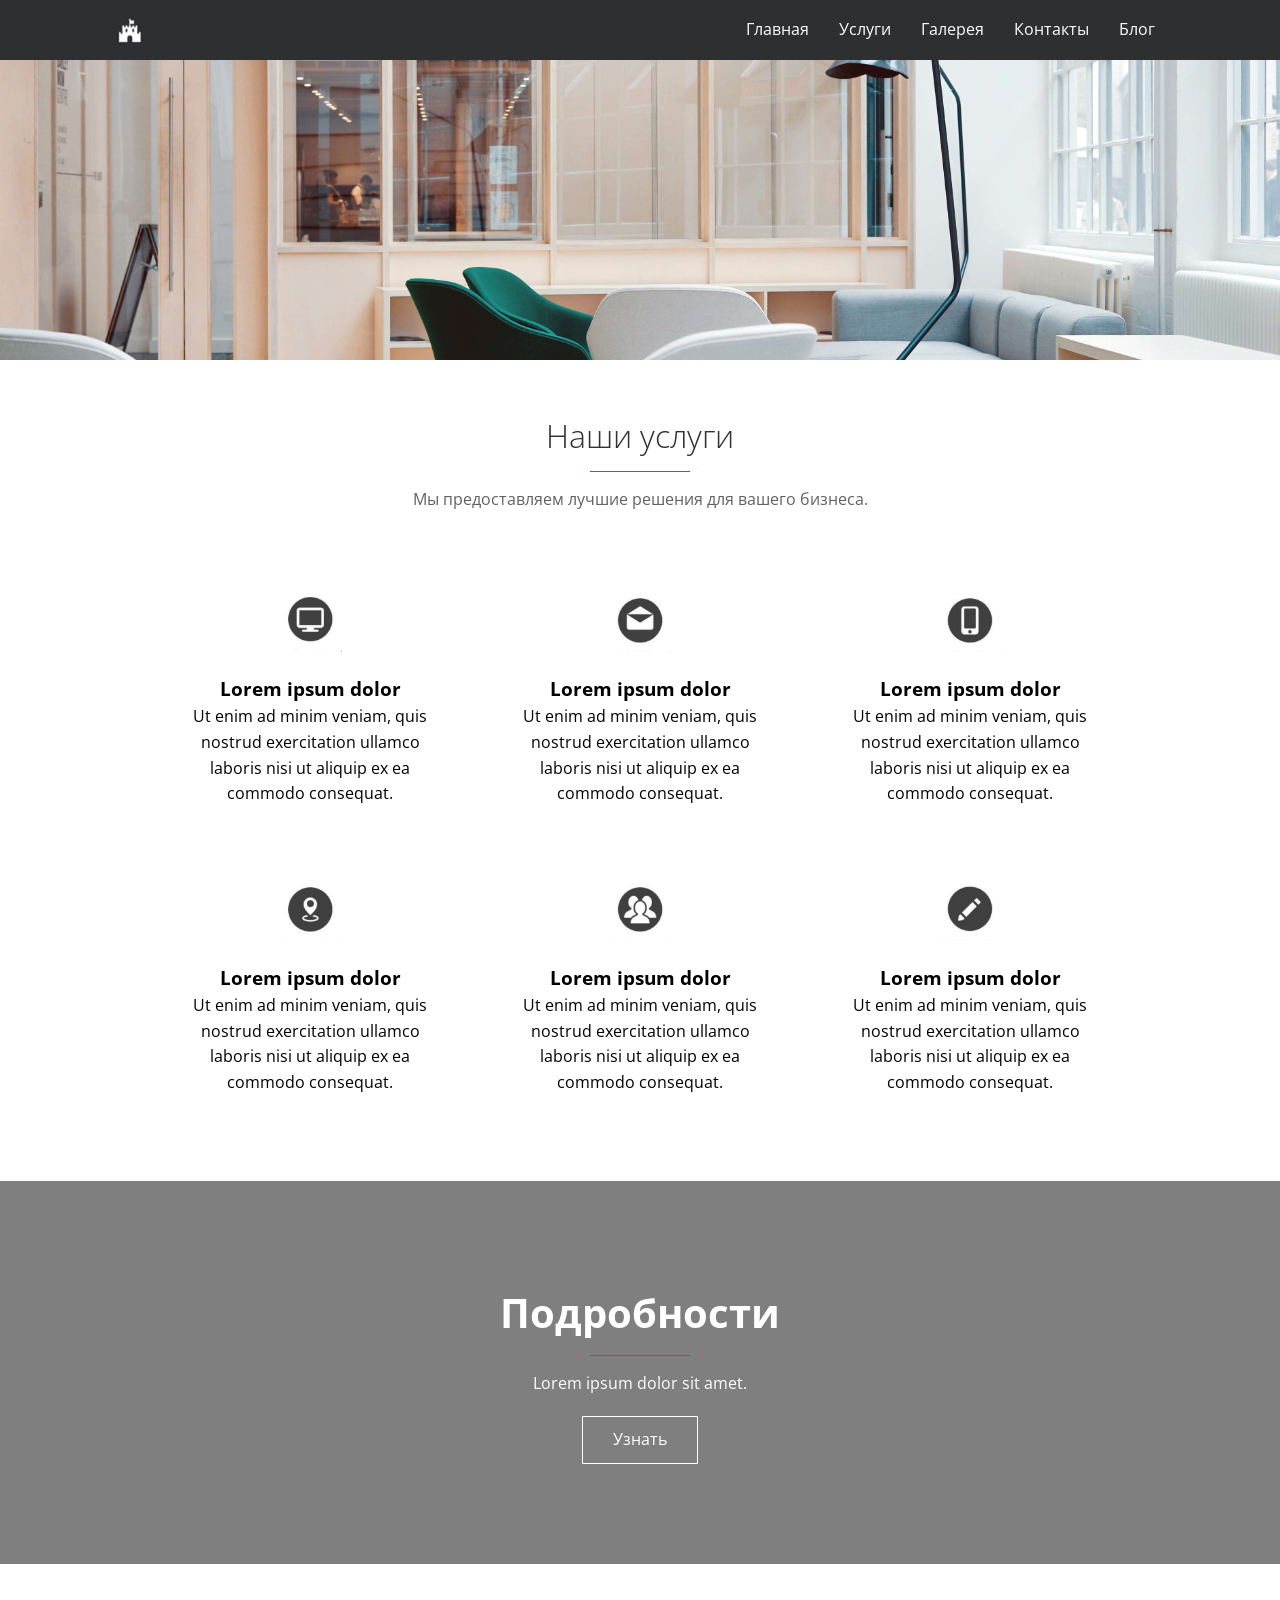
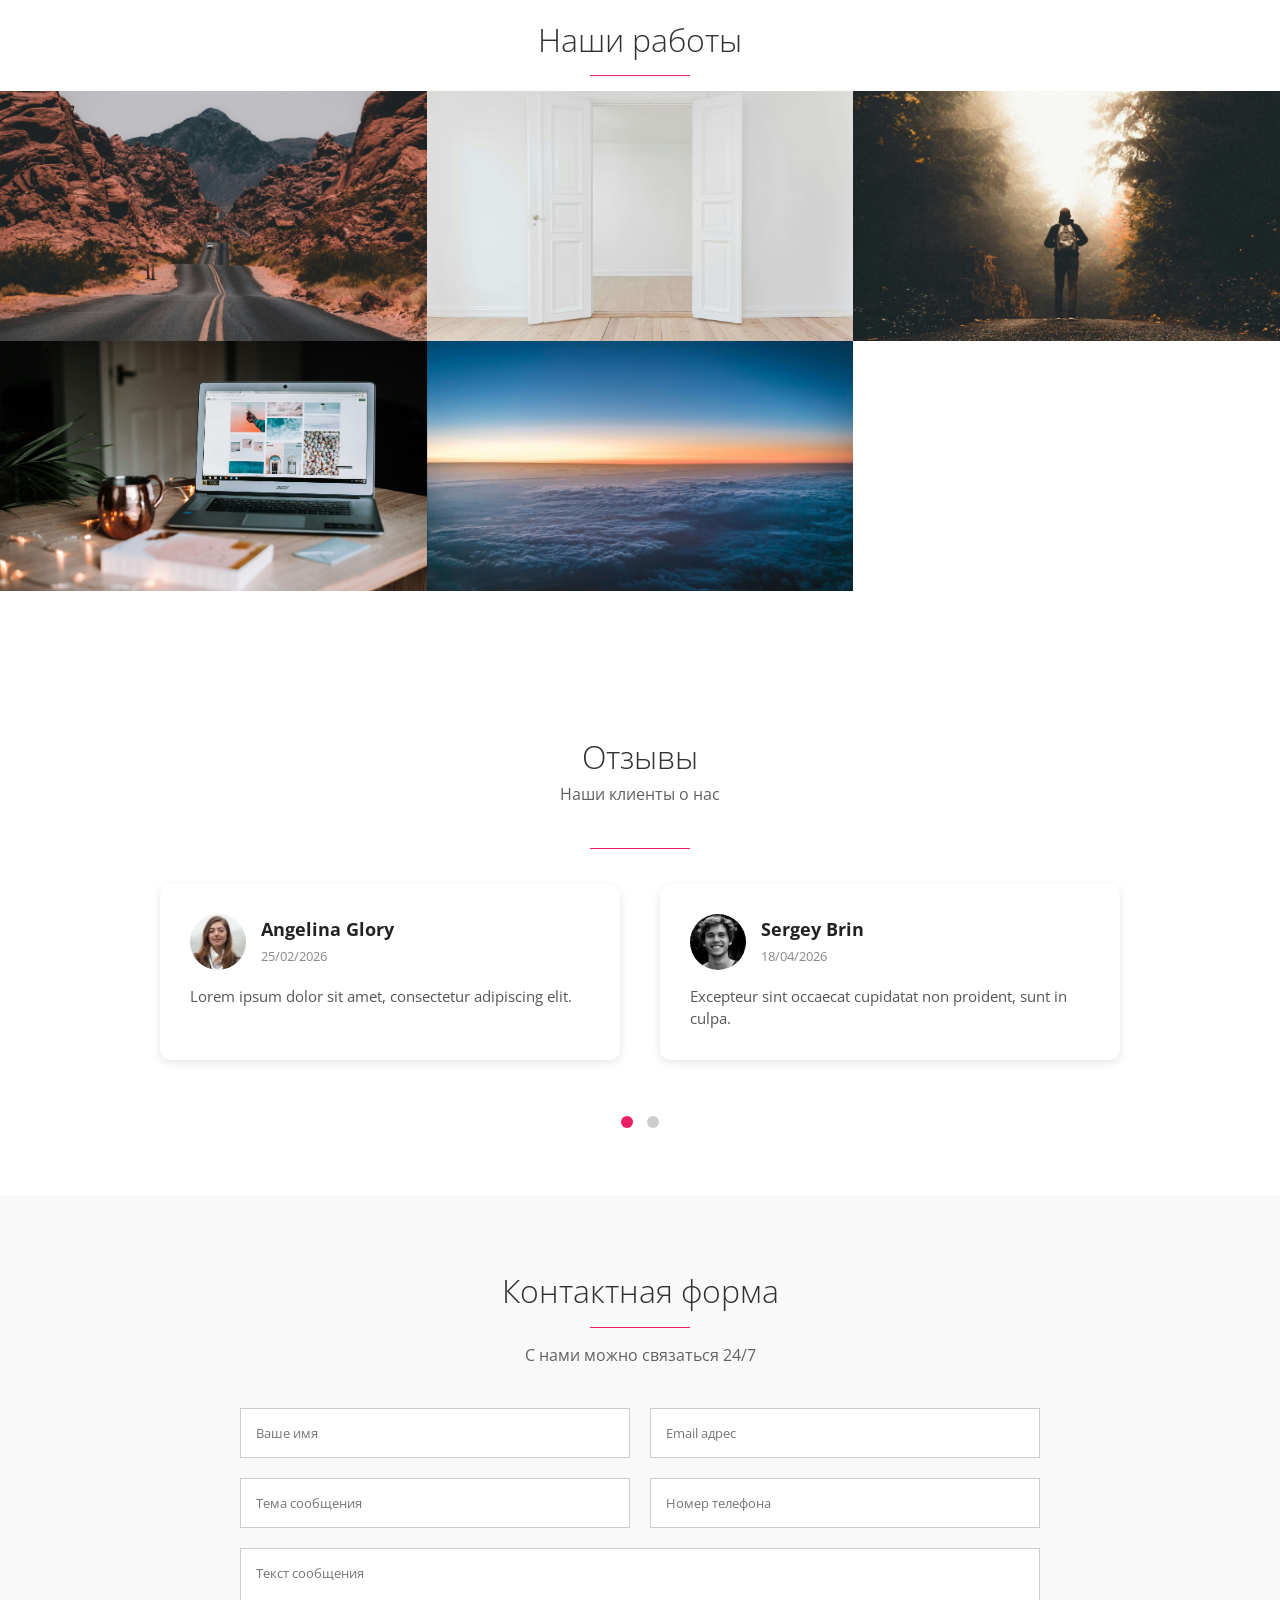
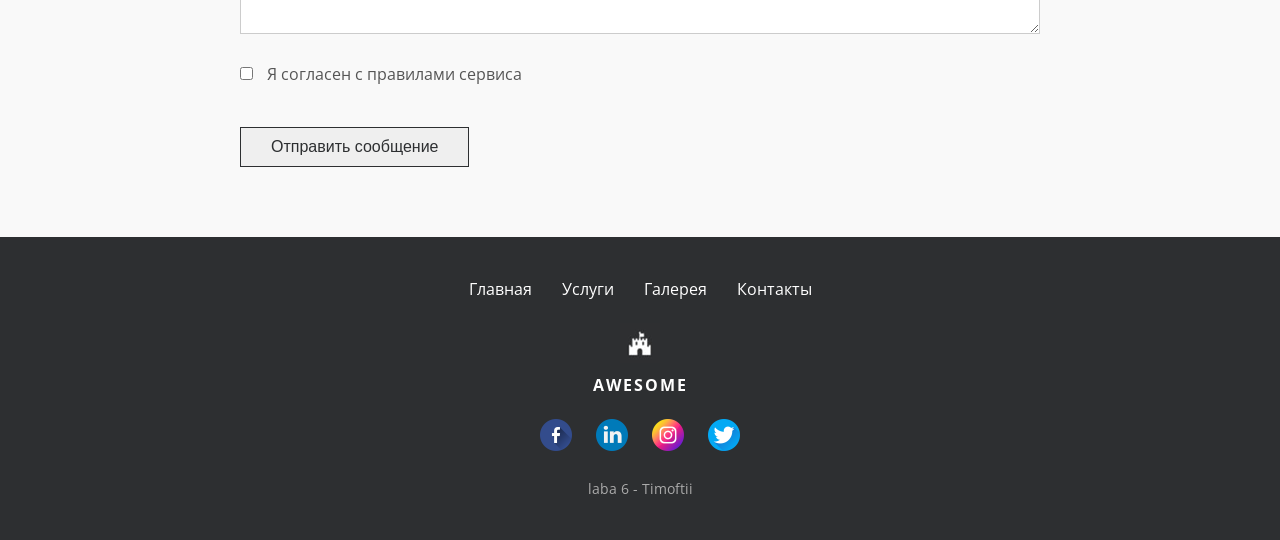
==== index.html @ bda39eb8 "new" ====
<!DOCTYPE html>
<html lang="ru">
<head>
    <meta charset="UTF-8">
    <meta name="viewport" content="width=device-width, initial-scale=1.0">
    <title>Главная - AWESOME</title>
    
    <link rel="stylesheet" type="text/css" href="css/style.css">
    <link href="https://fonts.googleapis.com/css?family=Roboto:300,400,500&display=swap&subset=cyrillic" rel="stylesheet">
    <link href="https://fonts.googleapis.com/css2?family=Open+Sans:wght@300;400&display=swap" rel="stylesheet">
    
    <script src="https://code.jquery.com/jquery-3.5.1.min.js"></script>
    <script src="js/script.js" defer></script>
    <script src="js/popup.js" defer></script>
</head>
<body>
    <header>
        <nav id="myTopnav"> 
            <div class="logo">
                <img src="img/logo1.png" alt="Логотип">
            </div>
            <div id="hamburger" class="icon">&#9776;</div>
            <ul class="menu">
                <li><a href="#top" class="menu-element" data-link="top">Главная</a></li>
                <li><a href="#services" class="menu-element" data-link="services">Услуги</a></li>
                <li><a href="gallery.html" class="menu-element">Галерея</a></li>
                <li><a href="contacts.html" class="menu-element">Контакты</a></li>
                <li><a href="blog.html" class="menu-element">Блог</a></li>
            </ul>
        </nav>
    </header>
    <main>
        <section class="top-banner" id="top">
            <img class="top-image" src="img/glav1.jfif" alt="Обложка">
        </section>
        <section class="services" id="services"> 
            <div class="main-title">Наши услуги</div>
            <div class="delimiter"></div>
            <p class="main-title-description">Мы предоставляем лучшие решения для вашего бизнеса.</p>
            <div class="container-row">
                <div class="row-item">
                    <img src="img/uslugi1.png" alt="Услуга 1">
                    <h3>Lorem ipsum dolor</h3>
                    <p>Ut enim ad minim veniam, quis nostrud exercitation ullamco laboris nisi ut aliquip ex ea commodo consequat.</p>
                </div>
                <div class="row-item">
                    <img src="img/uslugi2.png" alt="Услуга 2">
                    <h3>Lorem ipsum dolor</h3>
                    <p>Ut enim ad minim veniam, quis nostrud exercitation ullamco laboris nisi ut aliquip ex ea commodo consequat.</p>
                </div>
                <div class="row-item">
                    <img src="img/uslugi3.png" alt="Услуга 3">
                    <h3>Lorem ipsum dolor</h3>
                    <p>Ut enim ad minim veniam, quis nostrud exercitation ullamco laboris nisi ut aliquip ex ea commodo consequat.</p>
                </div>
                <div class="row-item">
                    <img src="img/uslugi4.png" alt="Услуга 4">
                    <h3>Lorem ipsum dolor</h3>
                    <p>Ut enim ad minim veniam, quis nostrud exercitation ullamco laboris nisi ut aliquip ex ea commodo consequat.</p>
                </div>
                <div class="row-item">
                    <img src="img/uslugi5.png" alt="Услуга 5">
                    <h3>Lorem ipsum dolor</h3>
                    <p>Ut enim ad minim veniam, quis nostrud exercitation ullamco laboris nisi ut aliquip ex ea commodo consequat.</p>
                </div>
                <div class="row-item">
                    <img src="img/uslugi6.png" alt="Услуга 6">
                    <h3>Lorem ipsum dolor</h3>
                    <p>Ut enim ad minim veniam, quis nostrud exercitation ullamco laboris nisi ut aliquip ex ea commodo consequat.</p>
                </div>
            </div>
        </section>
        <section class="learn-more overlay black-back">
            <div class="content">
                <h2>Подробности</h2>
                <div class="delimiter"></div>
                <p>Lorem ipsum dolor sit amet.</p>
                <a href="#" class="btn">Узнать</a>
            </div>
        </section>
        <section class="portfolio" id="portfolio"> 
            <div class="main-title">Наши работы</div>
            <div class="delimiter"></div>
            
            <div class="portfolio-container">
                <div class="portfolio-item" data-src="img/port1.jfif" style="background-image: url('img/port1.jfif');">
                    <div class="description-container">
                        <div class="portfolio-title">Проект 1</div>
                        <div class="portfolio-description">Описание проекта</div>
                    </div>
                </div>
                <div class="portfolio-item" data-src="img/port2.jfif" style="background-image: url('img/port2.jfif');">
                    <div class="description-container">
                        <div class="portfolio-title">Проект 2</div>
                        <div class="portfolio-description">Описание проекта</div>
                    </div>
                </div>
                <div class="portfolio-item" data-src="img/port3.jfif" style="background-image: url('img/port3.jfif');">
                    <div class="description-container">
                        <div class="portfolio-title">Проект 3</div>
                        <div class="portfolio-description">Описание проекта</div>
                    </div>
                </div>
                <div class="portfolio-item" data-src="img/port4.jfif" style="background-image: url('img/port4.jfif');">
                    <div class="description-container">
                        <div class="portfolio-title">Проект 4</div>
                        <div class="portfolio-description">Описание проекта</div>
                    </div>
                </div>
                <div class="portfolio-item" data-src="img/port5.jfif" style="background-image: url('img/port5.jfif');">
                    <div class="description-container">
                        <div class="portfolio-title">Проект 5</div>
                        <div class="portfolio-description">Описание проекта</div>
                    </div>
                </div>
                <div class="portfolio-item" data-src="img/port6.png" style="background-image: url('img/port6.png');">
                    <div class="description-container">
                        <div class="portfolio-title">Проект 6</div>
                        <div class="portfolio-description">Описание проекта</div>
                    </div>
                </div>
            </div>
        </section>
        <section class="testimonials" id="reviews">
            <div class="main-title">Отзывы</div>
            <p class="main-title-description">Наши клиенты о нас</p>
            <div class="delimiter"></div>
            <div class="testimonials-container">
                <div class="testimonials-inner">
                    <div class="testimonial-item">
                        <div class="review-header">
                            <img src="img/ava1.jfif" class="review-avatar">
                            <div class="review-info">
                                <h4>Angelina Glory</h4>
                                <span class="review-date">25/02/2026</span>
                            </div>
                        </div>
                        <p class="review-text">Lorem ipsum dolor sit amet, consectetur adipiscing elit.</p>
                    </div>
                    <div class="testimonial-item">
                        <div class="review-header">
                            <img src="img/ava2.jfif" class="review-avatar">
                            <div class="review-info">
                                <h4>Sergey Brin</h4>
                                <span class="review-date">18/04/2026</span>
                            </div>
                        </div>
                        <p class="review-text">Excepteur sint occaecat cupidatat non proident, sunt in culpa.</p>
                    </div>
                    <div class="testimonial-item">
                        <div class="review-header">
                            <img src="img/ava3.jfif" class="review-avatar">
                            <div class="review-info">
                                <h4>Мария Иванова</h4>
                                <span class="review-date">03/06/2026</span>
                            </div>
                        </div>
                        <p class="review-text">Отличная работа и очень быстрое выполнение. Рекомендую!</p>
                    </div>
                    <div class="testimonial-item">
                        <div class="review-header">
                            <img src="img/ava4.jfif" class="review-avatar">
                            <div class="review-info">
                                <h4>Игорь Серов</h4>
                                <span class="review-date">11/08/2026</span>
                            </div>
                        </div>
                        <p class="review-text">Всё аккуратно, профессионально и по делу. Буду обращаться снова.</p>
                    </div>
                </div>
            </div>
            <div class="controls">
                <span class="control-item active"></span>
                <span class="control-item"></span>
            </div>
        </section>

        <section class="contact-section" id="contacts">
            <div class="main-title">Контактная форма</div>
            <div class="delimiter"></div>
            <p class="main-title-description">С нами можно связаться 24/7</p>
            <div class="contact-form-container">
                <form action="#" class="contact-form">
                    <div class="form-row">
                        <input type="text" class="form-element" placeholder="Ваше имя" required>
                        <input type="email" class="form-element" placeholder="Email адрес" required>
                    </div>
                   
                    <div class="form-row">
                        <input type="theme" class="form-element" placeholder="Тема сообщения" required>
                        <input type="phone" class="form-element" placeholder="Номер телефона" required>
                    </div>

                    <textarea class="form-element" rows="3" placeholder="Текст сообщения" required></textarea>
                   
                    <div class="form-checkbox-container">
                        <input type="checkbox" id="license" required>
                        <label for="license">Я согласен с правилами сервиса</label>
                    </div>
                    <button type="submit" class="btn form-btn">Отправить сообщение</button>
                </form>
            </div>
        </section>

    </main>
    <footer>
        <ul class="menu">
            <li><a href="#top" class="menu-element" data-link="top">Главная</a></li>
            <li><a href="#services" class="menu-element" data-link="services">Услуги</a></li>
            <li><a href="#portfolio" class="menu-element" data-link="portfolio">Галерея</a></li>
            <li><a href="contacts.html" class="menu-element">Контакты</a></li>
        </ul>
        <div class="brand">
            <img src="img/logo1.png" alt="Логотип сайта">
            <span>AWESOME</span>
        </div>
        <div class="social-icons">
            <a href="#" title="Facebook"><img src="img/facebook.png" alt="FB"></a>
            <a href="#" title="LinkedIn"><img src="img/linked.png" alt="LI"></a>
            <a href="#" title="Instagram"><img src="img/inst.png" alt="Insta"></a>
            <a href="#" title="Twitter"><img src="img/twitter.png" alt="Tw"></a>
        </div>
        <div class="copyright">laba 6 - Timoftii</div>
    </footer>
</body>
</html>
---- css/style.css ----
* {
    margin: 0;
    padding: 0;
    box-sizing: border-box;
}
body {
    font-family: "Open Sans", Helvetica, Arial, sans-serif;
    line-height: 1.6;
    font-weight: 400;
}
/* --- ШАПКА (Header) --- */
/* Закрепляем шапку при прокрутке (Рис. 57) */
header {
    background: #2d2f31;
    position: sticky;
    top: 0;
    z-index: 100; /* Чтобы шапка была поверх всего */
    width: 100%;
}
header nav {
    display: flex;
    justify-content: space-between;
    align-items: center;
    max-width: 1100px;
    margin: auto;
    padding: 0 20px;
    min-height: 60px;
    position: relative;
}
header nav .logo img {
    width: 40px;
    vertical-align: middle;
}
/* Скрываем гамбургер на больших экранах */
.icon {
    display: none;
}
/* Меню */
header ul.menu {
    list-style: none;
    display: flex;
}
header ul.menu li a {
    text-decoration: none;
    color: #fff;
    padding: 10px 15px;
    transition: 0.3s;
    display: block;
}
header ul.menu li a:hover {
    border-bottom: 1px solid #fff;
}
/* --- ОБЩИЕ СТИЛИ СЕКЦИЙ --- */
.main-title {
    font-size: 32px;
    font-weight: 300;
    color: #313131;
    text-align: center;
    margin-top: 50px;
}
.main-title-description {
    text-align: center;
    color: #616161;
    margin-bottom: 40px;
}
.delimiter {
    width: 100px;
    height: 1px;
    background: #e91e63;
    margin: 10px auto 15px;
}

.top-image {
    max-height: 300px; /* Ограничение высоты */
    width: 100%;       /* Полная ширина контейнера */
    object-fit: cover; /* Кадрирование без искажений */
    display: block;    /* Чтобы избежать лишних отступов */
}

/* --- УСЛУГИ --- */
.container-row {
    display: flex;
    justify-content: center;
    flex-wrap: wrap;
    max-width: 1200px;
    margin: 0 auto 50px;
}
.row-item {
    flex: 0 1 300px;
    margin: 15px;
    padding: 20px;
    text-align: center;
}
.row-item img { width: 64px; margin-bottom: 15px; }
/* --- ПОДРОБНЕЕ (Overlay) --- */
.learn-more {
    background-image: url('../img/podrobnosti.jfif');
    background-attachment: fixed; /* Фиксированный фон */
    background-position: center;
    background-size: cover;
    text-align: center;
    position: relative;
    padding: 100px 0;
}
/* Затемнение фона и инверсия цвета (Рис. 39, 41) */
.overlay.black-back { color: white; }
.overlay.black-back:before {
    content: "";
    position: absolute;
    top: 0; left: 0; width: 100%; height: 100%;
    background: rgba(0,0,0,0.5); /* Полупрозрачный черный */
    z-index: 1;
}
.overlay .content {
    position: relative;
    z-index: 2; /* Текст поверх затемнения */
}
.btn {
    display: inline-block;
    padding: 10px 30px;
    border: 1px solid #fff;
    color: #fff;
    text-decoration: none;
    margin-top: 20px;
    transition: 0.3s;
    cursor: pointer;
}
.btn:hover { background: #fff; color: #000; }

.btn-outline-primary {
    border-color: #2d2f31;
    color: #2d2f31;
}

.btn-outline-primary:hover {
    background: #0d6efd;
    color: white;
}

.learn-more h2 {
    font-size: 2.5em;
    margin-bottom: 5px;
}

.btn-outline-secondary {
    border-color: #2d2f31;
    color: #2d2f31;
}

.btn-outline-secondary:hover {
    background: #6c757d;
    color: white;
}

/* --- ПОРТФОЛИО --- */
.portfolio-container {
    display: flex;
    flex-wrap: wrap;
    margin-bottom: 50px;
}
.portfolio-item {
    background-size: cover;
    background-position: center;
    width: 33.33%;
    height: 250px;
    display: flex;
    align-items: center;
    justify-content: center;
    cursor: pointer;
}
.description-container {
    padding: 20px;
    display: flex;
    flex-direction: column;
    justify-content: center;
    text-align: center;
    opacity: 0; /* Скрыто по умолчанию */
    height: 100%;
    width: 100%;
    background: rgba(45, 47, 49, 0.8); /* Темный фон */
    transition: all 250ms ease-in-out;
}
.portfolio-item:hover .description-container { opacity: 1; }
.portfolio-title { color: white; font-size: 22px; margin-bottom: 5px; }
.portfolio-description { color: #ddd; }
/* --- КОНТАКТНАЯ ФОРМА (Новое в Лабе 4) --- */
.contact-section {
    padding: 20px;
    background: #f9f9f9;
}
.contact-form-container {
    max-width: 800px;
    margin: 0 auto 50px;
}
.form-row {
    display: flex;
    justify-content: space-between;
    gap: 20px;
}
.form-element {
    width: 100%;
    padding: 15px;
    margin-bottom: 20px;
    border: 1px solid #ccc;
    font-family: inherit;
}
.form-element:focus {
    border-color: #2d2f31;
    outline: none;
}
/* Чекбокс (Рис. 48) */
.form-checkbox-container {
    margin-bottom: 20px;
}
.form-checkbox-container label {
    margin-left: 10px;
    cursor: pointer;
    color: #555;
}
/* Кнопка формы (Рис. 45) */
.form-btn {
    border-color: #2d2f31;
    color: #2d2f31;
    font-size: 16px;
}
.form-btn:hover {
    background: #2d2f31;
    color: white;
}
.form-btn:active {
    background: #000;
}
/* --- ПОДВАЛ (Footer) (Новое в Лабе 4) --- */
footer {
    background: #2d2f31;
    color: #fff;
    padding: 40px 20px;
    text-align: center;
}
footer ul {
    list-style: none;
    display: flex;
    justify-content: center; /* Центрируем меню */
    margin-bottom: 20px;
    padding: 0;
}
footer ul li a {
    color: #fff;
    text-decoration: none;
    padding: 0 15px;
}
/* Бренд в подвале */
.brand {
    display: flex;
    flex-direction: column;
    align-items: center;
    margin-bottom: 20px;
}
.brand img { width: 40px; margin-bottom: 10px; }
.brand span { font-weight: bold; letter-spacing: 2px; }
/* Социальные иконки */
.social-icons { margin-bottom: 20px; }
.social-icons a { text-decoration: none; margin: 0 10px; }
.social-icons img { width: 32px; transition: 0.3s; }
.social-icons img:hover { transform: scale(1.1); }
.copyright { font-size: 14px; color: #aaa; }
/* --- МЕДИА ЗАПРОСЫ (АДАПТИВНОСТЬ) --- */
@media (max-width: 992px) {
    .portfolio-item { width: 50%; }
   
    /* Стили для мобильного меню (Рис. 59) */
    .icon {
        display: flex; /* Показываем гамбургер */
        color: white;
        font-size: 24px;
        cursor: pointer;
        border: 1px solid white;
        padding: 5px 10px;
        border-radius: 4px;
    }
   
    /* Скрываем обычное меню */
    header ul.menu { display: none; }
    /* Класс, который добавляет JS для показа меню */
    header nav.responsive {
        flex-direction: column;
        align-items: flex-start;
    }
   
    header nav.responsive .menu {
        display: flex;
        flex-direction: column;
        width: 100%;
    }
    header nav.responsive .icon {
        position: absolute;
        right: 20px;
        top: 15px;
    }
}
@media (max-width: 576px) {
    .portfolio-item { width: 100%; }
    .form-row { flex-direction: column; gap: 0; }
}
/* ---- МОДАЛЬНОЕ ОКНО ---- */
.popup-container {
    position: fixed;
    top: 0;
    left: 0;
    width: 100%;
    height: 100%;
    background: rgba(0,0,0,0.8);
    opacity: 0;
    transition: all 250ms ease-in-out;
    display: flex;
    justify-content: center;
    align-items: center;
    z-index: 1000;
}
.popup-container.active {
    opacity: 1;
}
.popup {
    max-width: 80%;
    max-height: 80%;
    transform: scale(0.8);
    transition: all 250ms ease-in-out;
    cursor: pointer;
}
.popup-container.active .popup {
    transform: scale(1);
}
/* ---- ОТЗЫВЫ ---- */
.testimonials {
    padding: 40px 20px;
}
.testimonials-container {
    max-width: 1000px;
    margin: 0 auto 30px;
    overflow: hidden;
}
.testimonials-inner {
    display: flex;
    transition: transform 0.3s ease-in-out;
}
.testimonial-item {
    background: #fff;
    border-radius: 10px;
    box-shadow: 0 3px 10px rgba(0,0,0,0.1);
    padding: 30px;
    margin: 20px;
    width: calc(50% - 40px);
    min-width: calc(50% - 40px);
    flex-shrink: 0;
}
.review-header {
    display: flex;
    align-items: center;
    margin-bottom: 15px;
}
.review-avatar {
    width: 56px;
    height: 56px;
    border-radius: 50%;
    margin-right: 15px;
    object-fit: cover;
}
.review-info h4 {
    margin: 0;
    font-size: 18px;
    color: #222;
}
.review-date {
    font-size: 13px;
    color: #888;
}
.review-text {
    margin-top: 10px;
    font-size: 15px;
    color: #555;
    line-height: 1.5;
}
.controls {
    text-align: center;
    margin-bottom: 20px;
}
.control-item {
    display: inline-block;
    width: 12px;
    height: 12px;
    background: #ccc;
    border-radius: 50%;
    margin: 0 5px;
    cursor: pointer;
}
.control-item.active {
    background: #e91e63;
}
/* --- НОВЫЕ СТИЛИ ДЛЯ ЛАБОРАТОРНОЙ №6 --- */

/* 1. Модификатор для обложки страницы контактов */
.contacts-top-image {
    max-height: 200px;
}

/* 2. Секция контактной информации (Две колонки) */
.contact-info-container {
    display: flex;
    max-width: 1000px;
    margin: 40px auto;
    padding: 0 20px;
    align-items: center;
    gap: 40px;
}
.contact-info-image {
    flex: 1;
    text-align: center;
}
.contact-info-image img {
    max-width: 100%;
    border-radius: 8px;
}
.contact-info-text {
    flex: 1;
}
.contact-desc {
    margin-bottom: 20px;
    color: #555;
}

/* Сетка контактных данных (Пропорция 1 к 3) */
.contact-details-grid {
    display: flex;
    flex-wrap: wrap;
    flex-direction: column;
}
.contact-details-grid .detail-label {
    flex: 1; /* 1 часть ширины */
    font-weight: 600;
    margin-bottom: 15px;
    color: #333;
}
.contact-details-grid .detail-value {
    flex: 3; /* 3 части ширины */
    margin-bottom: 15px;
    color: #666;
}

/* 3. Секция достижений */
.achievements {
    background: #2d2f31;
    padding: 60px 0;
    margin: 50px 0;
    color: white;
}
.achieve-container {
    display: flex;
    max-width: 1100px;
    margin: 0 auto;
    justify-content: space-between;
}
.achieve-box {
    width: 25%;
    text-align: center;
    padding: 20px;
}
.achieve-box .counter {
    font-size: 48px;
    font-weight: 700;
    color: #e91e63;
    margin-bottom: 10px;
}
.achieve-text {
    font-size: 16px;
    letter-spacing: 1px;
}

/* 4. Отступы для карты */
.map-section {
    margin: 60px 0;
}
.map-container {
    margin-top: 30px;
}

/* 5. Адаптивность (Медиа-запросы) */
@media (max-width: 992px) {
    /* Сброс анимации отзывов для мобильных телефонов (Рис. 115-117) */
    .testimonials-inner {
        transform: translate(0) !important;
        flex-direction: column;
    }
    .testimonial-item {
        width: 100%;
        min-width: 100%;
        margin: 10px 0;
    }
    .controls {
        display: none; /* Прячем точки управления слайдером */
    }
}

@media (max-width: 768px) {
    /* Перенос колонок контактов друг под друга */
    .contact-info-container {
        flex-direction: column;
    }
    .contact-details-grid .detail-label {
        flex: 100%;
        margin-bottom: 5px;
    }
    .contact-details-grid .detail-value {
        flex: 100%;
        margin-bottom: 20px;
    }
    
    /* Достижения в 2 колонки */
    .achieve-container {
        flex-wrap: wrap;
    }
    .achieve-box {
        width: 50%;
    }
}

@media (max-width: 576px) {
    /* Достижения в 1 колонку, уменьшенный шрифт */
    .achieve-box {
        width: 100%;
        margin-bottom: 20px;
    }
    .achieve-box .counter {
        font-size: 38px;
    }
}

/* --- СТИЛИ ДЛЯ ЛАБОРАТОРНОЙ №8 (gallery.html) --- */

/* Самописный слайдер (jQuery) */
.slider-container {
    width: 100%;
    max-width: 1000px;
    height: 400px;
    position: relative;
    margin: 40px auto;
    background-color: #2d2f31;
    border-radius: 8px;
    overflow: hidden;
}

.slider-image {
    width: 100%;
    height: 100%;
    /* Первая картинка по умолчанию */
    background-image: url('https://images.unsplash.com/photo-1532094349884-543bc11b234d?auto=format&fit=crop&w=1000&q=80'); 
    background-size: cover;
    background-position: center center;
    opacity: 1;
}

/* Боковые тени управления [cite: 178, 180] */
.slider-arrow-left, 
.slider-arrow-right {
    position: absolute;
    top: 0;
    bottom: 0;
    width: 15%;
    cursor: pointer;
    transition: opacity 0.3s ease;
}

.slider-arrow-left {
    left: 0;
    background: linear-gradient(to right, rgba(0,0,0,0.6), rgba(0,0,0,0));
}

.slider-arrow-right {
    right: 0;
    background: linear-gradient(to left, rgba(0,0,0,0.6), rgba(0,0,0,0));
}

.slider-arrow-left:hover, 
.slider-arrow-right:hover {
    opacity: 0.7;
}

/* Ограничение ширины для Bootstrap слайдера, чтобы он совпадал по размерам [cite: 226] */
#carouselExampleCaptions {
    max-width: 1000px;
    margin: 40px auto;
    border-radius: 8px;
    overflow: hidden;
}

.product-img {
    width: 100%;
    height: 300px;          /* фиксированная высота блока */
    object-fit: cover;      /* заполняет блок, обрезая лишнее */
    object-position: center;/* центрирует изображение */
    display: block;
}
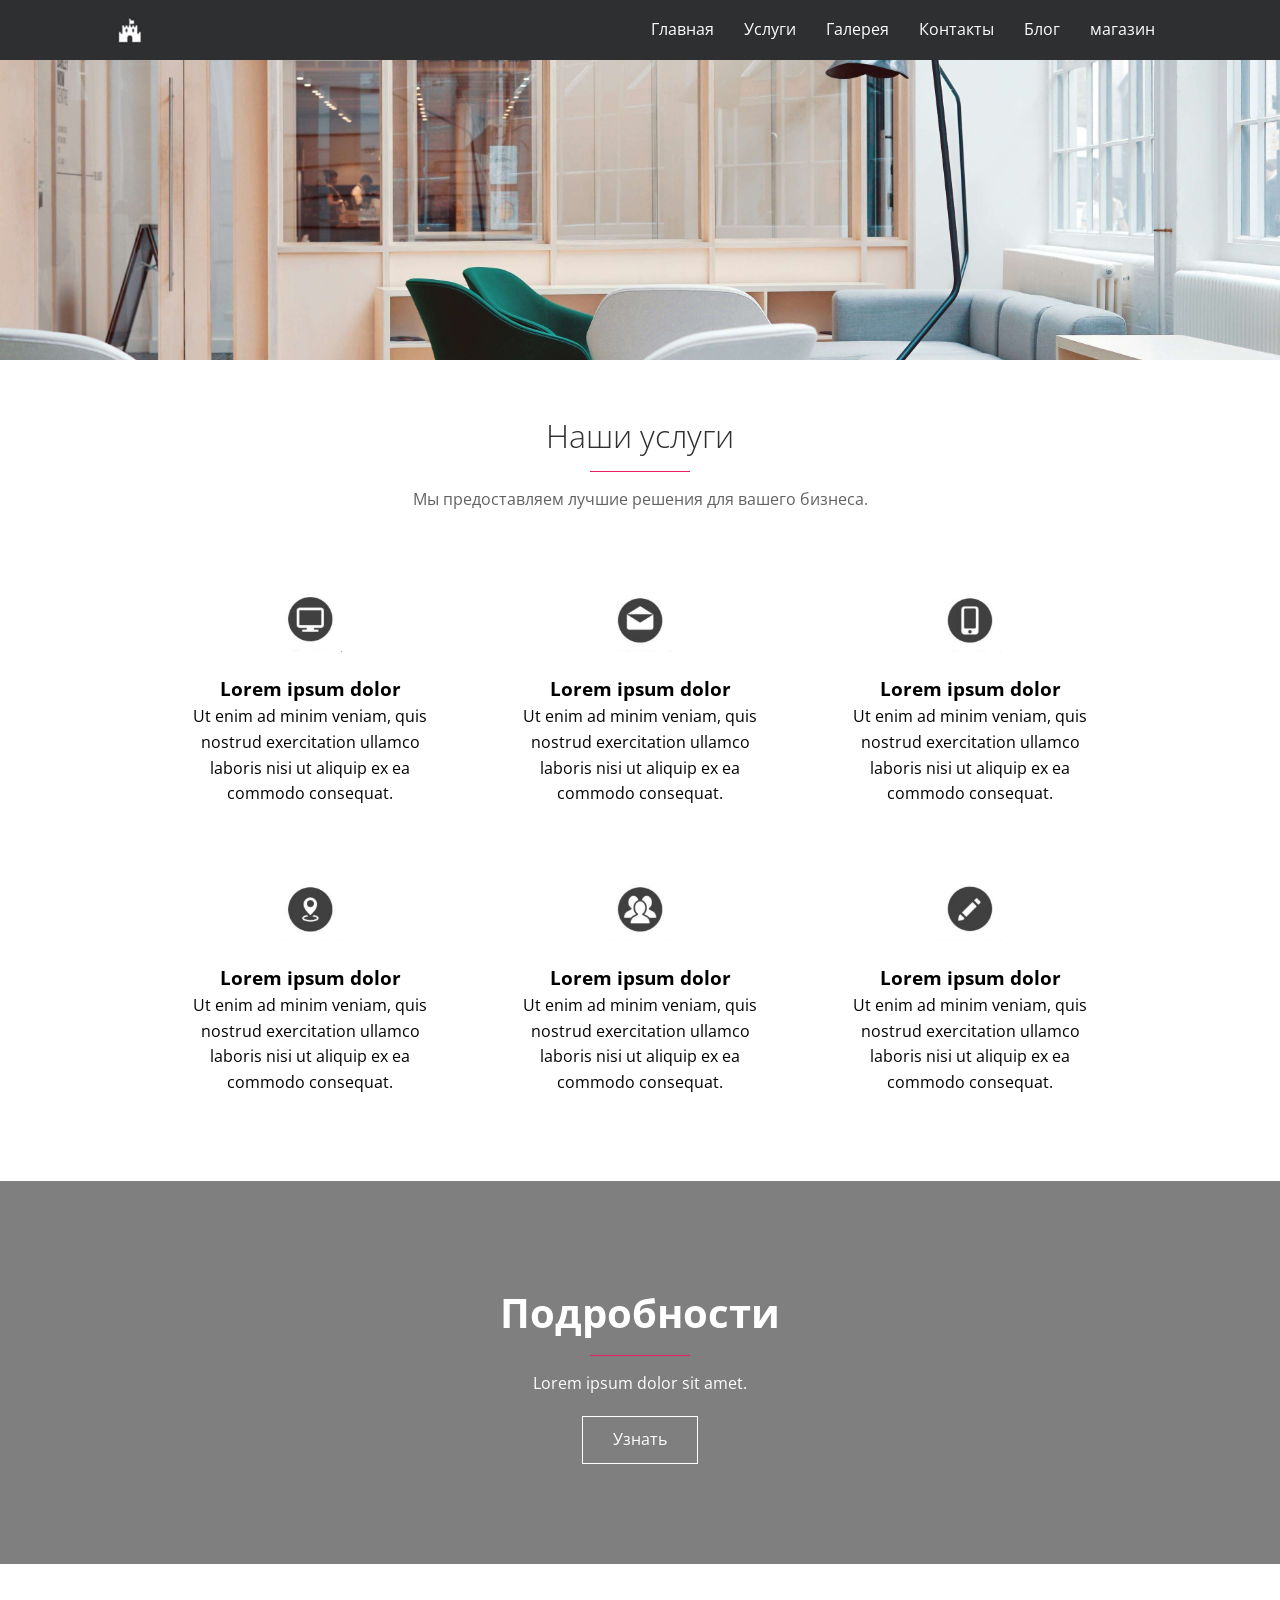
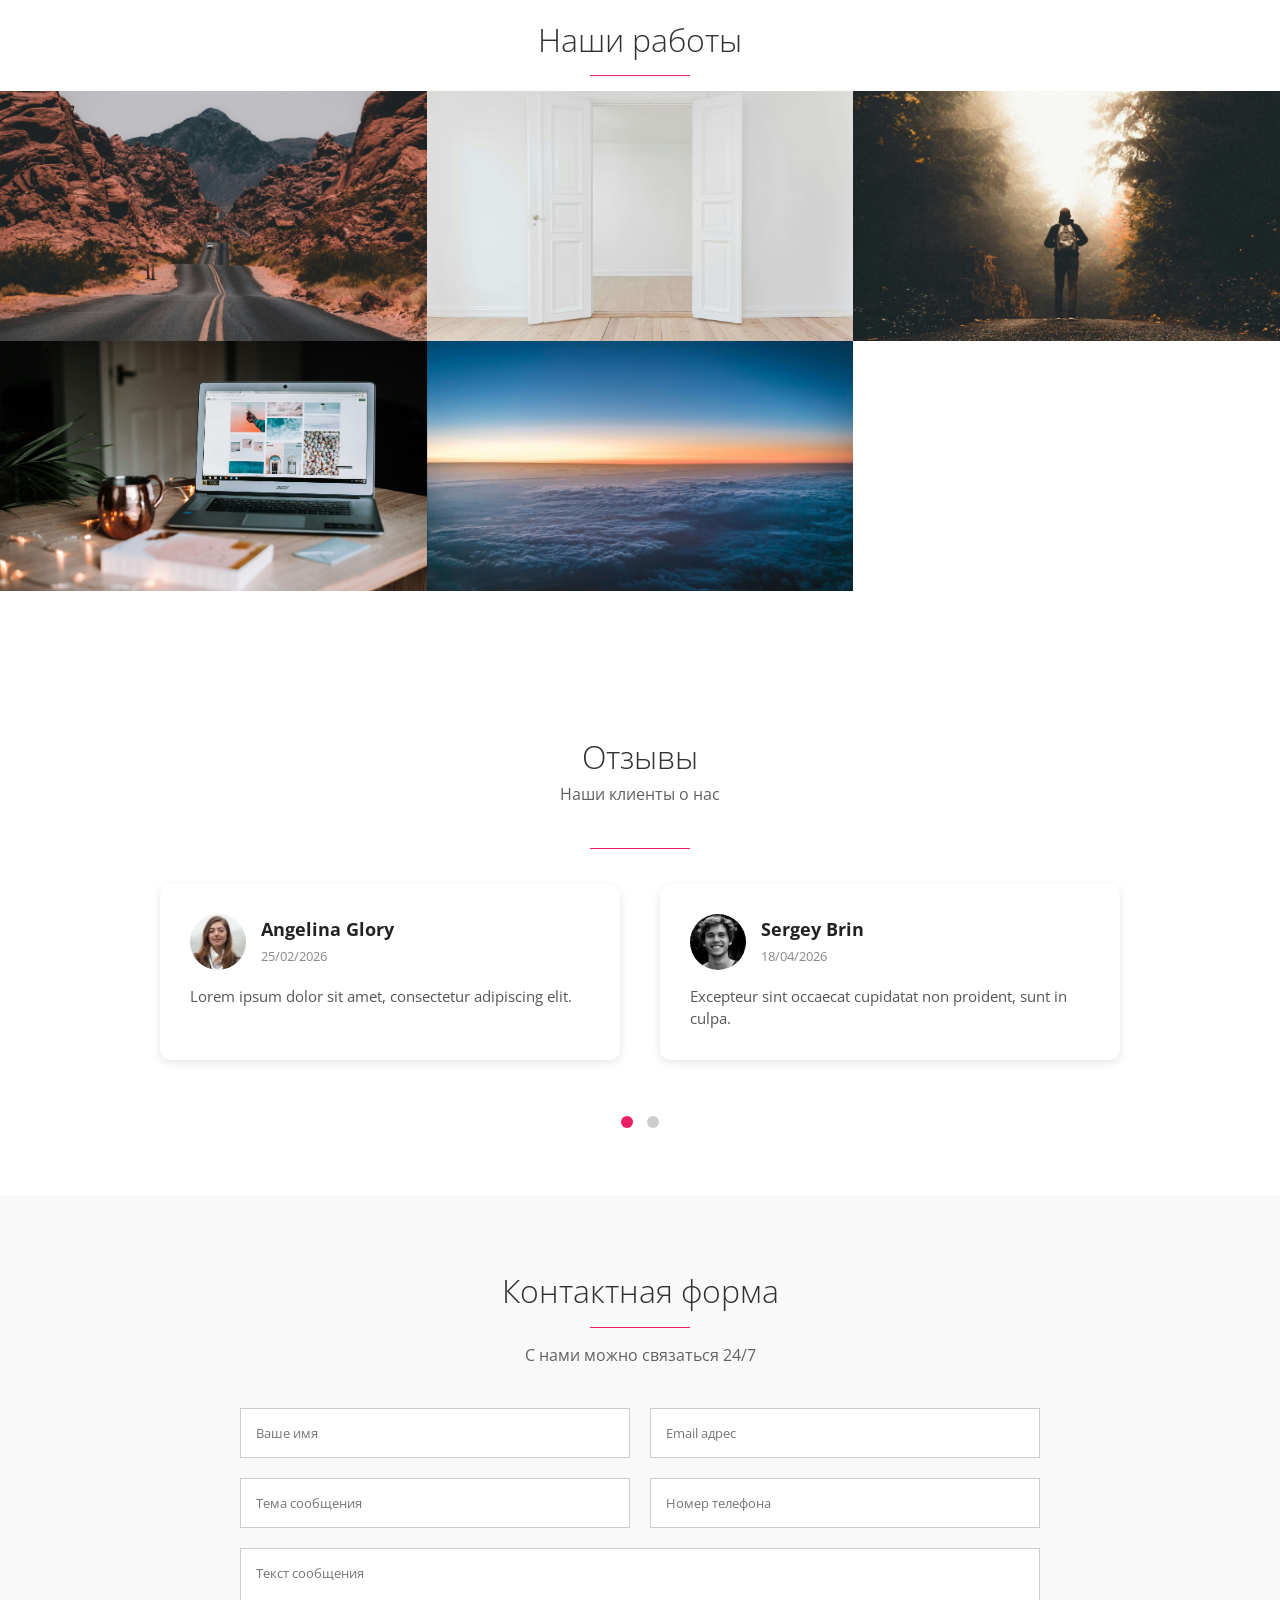
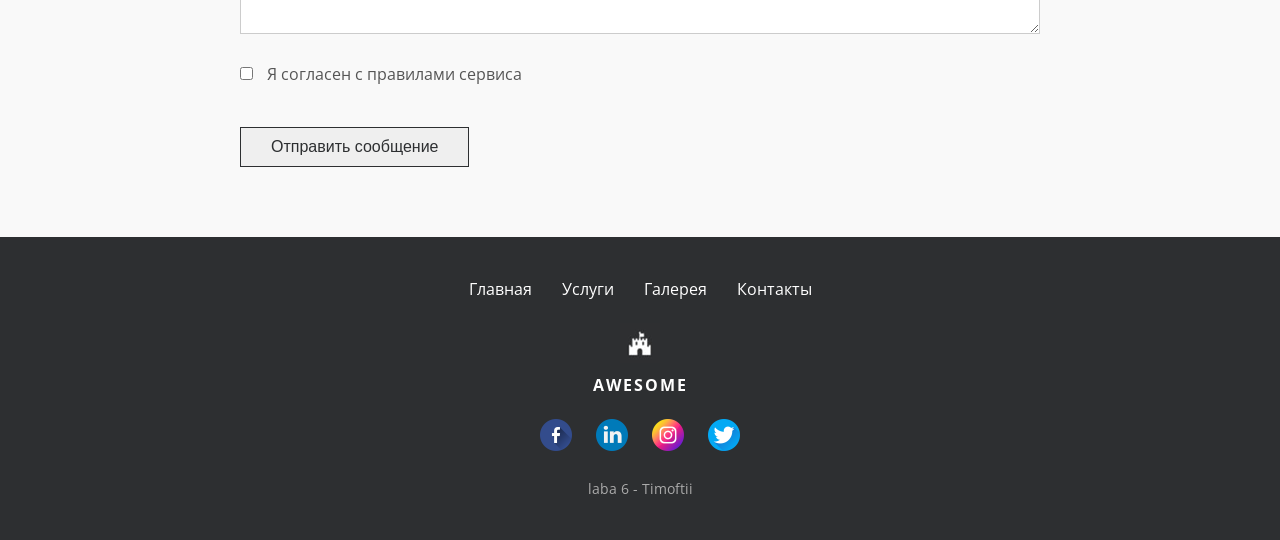
==== commit 1463fdc0: "Add shop link to navigation menus" ====
--- a/index.html
+++ b/index.html
@@ -26,6 +26,7 @@
                 <li><a href="gallery.html" class="menu-element">Галерея</a></li>
                 <li><a href="contacts.html" class="menu-element">Контакты</a></li>
                 <li><a href="blog.html" class="menu-element">Блог</a></li>
+                <li><a href="shop.html" class="menu-element">магазин</a></li>
             </ul>
         </nav>
     </header>
@@ -223,4 +224,4 @@
         <div class="copyright">laba 6 - Timoftii</div>
     </footer>
 </body>
-</html>+</html>
